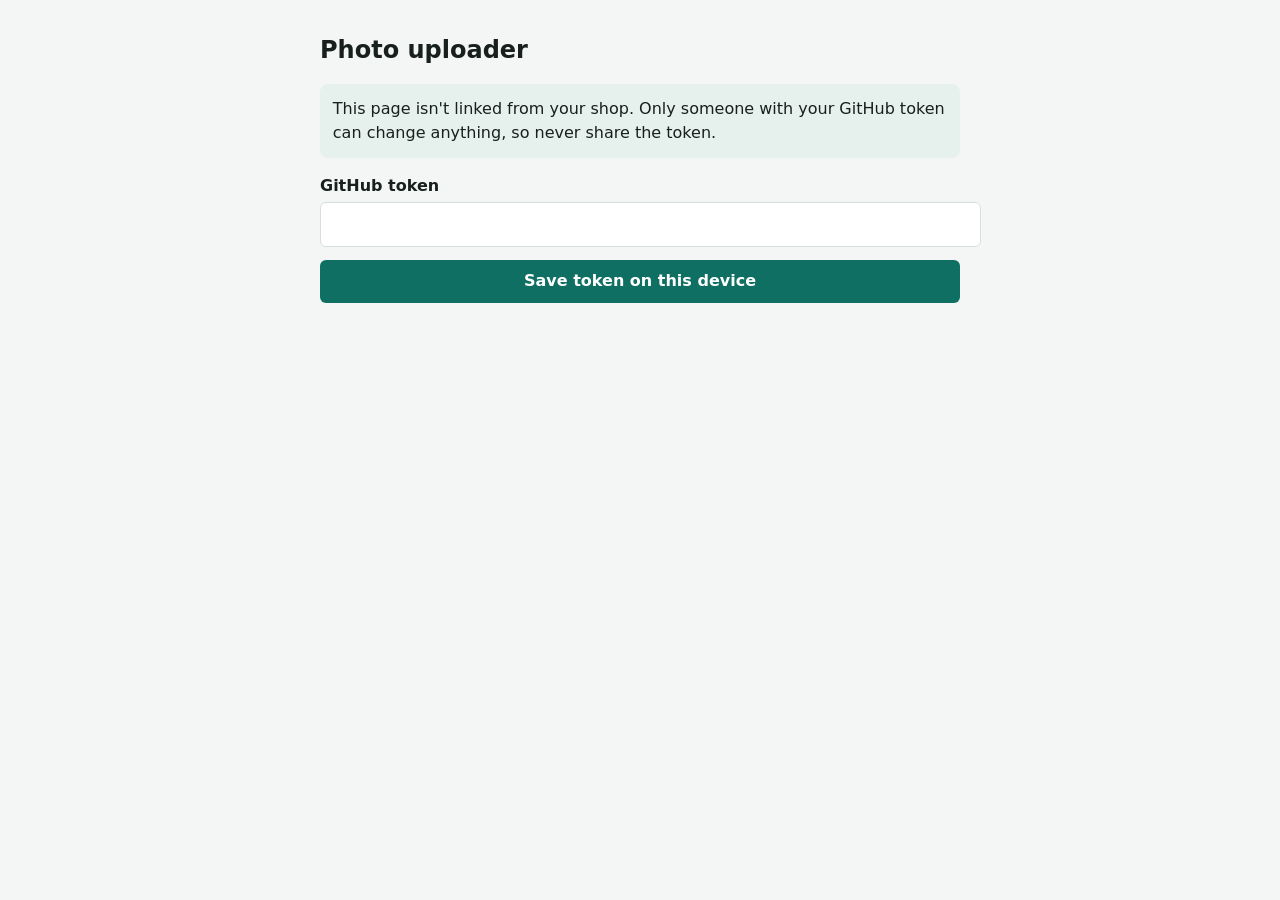
==== admin.html @ 14df7a40 "Add files via upload" ====
<!DOCTYPE html>
<html lang="en"><head><meta charset="utf-8"><meta name="viewport" content="width=device-width,initial-scale=1"><meta name="robots" content="noindex">
<title>Photo uploader</title>
<style>
body{font:16px/1.5 system-ui,sans-serif;max-width:640px;margin:0 auto;padding:1rem;background:#f4f6f5;color:#17201d}
h1{font-size:1.5rem}label{display:block;font-weight:600;margin:1rem 0 .25rem}
input,select,button{font:inherit;padding:.6rem;border:1px solid #d8dedb;border-radius:6px;width:100%;background:#fff}
button{background:#0e6f62;color:#fff;border:0;cursor:pointer;font-weight:600;margin-top:.8rem}button:disabled{opacity:.6}
button.s{width:auto;background:#fff;color:#17201d;border:1px solid #d8dedb;padding:.3rem .6rem;margin:0 .3rem 0 0}
.row{display:flex;gap:.8rem;align-items:center;padding:.5rem 0;border-bottom:1px solid #d8dedb}
.row img{width:64px;height:64px;object-fit:cover;border-radius:6px;background:#e3ebe8}.row span{flex:1}
#log{white-space:pre-wrap;margin-top:1rem;font-size:.95rem}.note{background:#e6f0ed;padding:.8rem;border-radius:8px}
</style></head><body>
<h1>Photo uploader</h1>
<p class="note">This page isn't linked from your shop. Only someone with your GitHub token can change anything, so never share the token.</p>
<div id="tokbox"><label for="tok">GitHub token</label><input id="tok" type="password" autocomplete="off">
<button id="savetok" type="button">Save token on this device</button></div>
<div id="app" hidden>
<label for="prod">Product</label><select id="prod"></select>
<label for="files">Photos (the first one you add becomes the main photo if the product has none)</label><input id="files" type="file" accept="image/*" multiple>
<button id="up" type="button">Upload</button>
<label for="col">Color shown in the main photo (optional)</label><select id="col"></select>
<h2>Photos for this product</h2><div id="list"></div>
<p><button class="s" id="forget" type="button">Forget token on this device</button></p>
</div>
<div id="log" role="status"></div>
<script src="products.js"></script>
<script>
// ---- settings: change only if your repository details change ----
const OWNER = "goodgamer-2222", REPO = "StephenSkrove3DPrints";
let branch = "main", sha = null, photos = {};
const $ = s => document.querySelector(s);
const say = t => { $("#log").textContent = t; };
const tok = () => { try { return localStorage.getItem("ghtok") || ""; } catch (e) { return ""; } };
const api = (path, opt = {}) => fetch(`https://api.github.com/repos/${OWNER}/${REPO}${path ? "/" + path : ""}`, { ...opt, headers: { Authorization: "Bearer " + tok(), Accept: "application/vnd.github+json", "Content-Type": "application/json" } })
  .then(async r => { const j = await r.json().catch(() => ({})); if (!r.ok) throw new Error(r.status + ": " + (j.message || "request failed")); return j; });
const b64 = s => btoa(unescape(encodeURIComponent(s)));
const parsePhotos = t => { try { return JSON.parse(t.slice(t.indexOf("{"), t.lastIndexOf("}") + 1) || "{}"); } catch (e) { return {}; } };
const serialize = o => `// Photo lists, managed by admin.html. Please don't edit by hand.\nconst PHOTOS = ${JSON.stringify(o, null, 2)};\n`;
const nextName = id => { const n = ((photos[id] || {}).images || []).map(p => +(p.match(new RegExp(id + "-(\\d+)\\.jpg$")) || [0, 0])[1]); return `${id}-${Math.max(0, ...n) + 1}.jpg`; };
const cur = () => PRODUCTS.find(p => p.id === $("#prod").value);

async function shrink(file) {
  const bm = await createImageBitmap(file, { imageOrientation: "from-image" });
  const k = Math.min(1, 1200 / Math.max(bm.width, bm.height)), c = document.createElement("canvas");
  c.width = Math.round(bm.width * k); c.height = Math.round(bm.height * k);
  c.getContext("2d").drawImage(bm, 0, 0, c.width, c.height);
  return c.toDataURL("image/jpeg", .82).split(",")[1];
}
async function load() {
  branch = (await api("")).default_branch;
  try {
    const f = await api(`contents/photos.js?ref=${branch}`);
    sha = f.sha; photos = parsePhotos(decodeURIComponent(escape(atob(f.content.replace(/\n/g, "")))));
  } catch (e) { if (!/^404/.test(e.message)) throw e; sha = null; photos = {}; }
}
async function save(msg) {
  const body = { message: msg, content: b64(serialize(photos)), branch };
  if (sha) body.sha = sha;
  sha = (await api("contents/photos.js", { method: "PUT", body: JSON.stringify(body) })).content.sha;
}
function show() {
  const p = cur(), x = photos[p.id] || {}, imgs = x.images || [];
  $("#col").innerHTML = `<option value="">(none)</option>` + p.colors.map(c => `<option ${c === x.defaultColor ? "selected" : ""}>${c}</option>`).join("");
  $("#list").innerHTML = imgs.length ? imgs.map((s, i) => `<div class="row"><img src="${s}" alt=""><span>${s.split("/").pop()}${i ? "" : " (main)"}</span>${i ? `<button class="s" data-a="main" data-i="${i}">Make main</button>` : ""}<button class="s" data-a="del" data-i="${i}">Remove</button></div>`).join("") : "<p>No photos yet.</p>";
}
async function run(label, fn) {
  const b = $("#up"); b.disabled = true;
  try { say(label + "..."); await fn(); say("Done. The shop updates in a minute or two (refresh it then). New thumbnails here may need that long too."); }
  catch (e) { say("Something went wrong: " + e.message); }
  b.disabled = false; show();
}
async function start() {
  $("#tokbox").hidden = true; $("#app").hidden = false; say("Connecting to GitHub...");
  try { await load(); $("#prod").innerHTML = PRODUCTS.map(p => `<option value="${p.id}">${p.name}</option>`).join(""); show(); say("Ready. Choose a product and add photos."); }
  catch (e) { say("Couldn't connect: " + e.message + "\nCheck the token and that it has access to this repository."); $("#tokbox").hidden = false; $("#app").hidden = true; }
}
$("#savetok").onclick = () => { try { localStorage.setItem("ghtok", $("#tok").value.trim()); } catch (e) {} $("#tok").value = ""; start(); };
$("#forget").onclick = () => { try { localStorage.removeItem("ghtok"); } catch (e) {} location.reload(); };
$("#prod").onchange = show;
$("#col").onchange = () => run("Saving color", async () => { const id = cur().id; photos[id] = { ...(photos[id] || {}), defaultColor: $("#col").value }; await save("Set default color for " + id); });
$("#list").onclick = e => {
  const b = e.target.closest("button"); if (!b) return;
  const id = cur().id, a = photos[id].images, i = +b.dataset.i;
  if (b.dataset.a === "main") a.unshift(a.splice(i, 1)[0]); else a.splice(i, 1);
  run("Saving", () => save("Update photos for " + id));
};
$("#up").onclick = () => {
  const files = [...$("#files").files], id = cur().id;
  if (!files.length) return say("Choose at least one photo first.");
  run(`Uploading ${files.length} photo(s)`, async () => {
    photos[id] = photos[id] || {}; photos[id].images = photos[id].images || [];
    for (const f of files) {
      const name = nextName(id);
      await api("contents/images/" + name, { method: "PUT", body: JSON.stringify({ message: "Add photo " + name, content: await shrink(f), branch }) });
      photos[id].images.push("images/" + name);
    }
    await save("Add photos for " + id); $("#files").value = "";
  });
};
if (tok()) start();
</script></body></html>
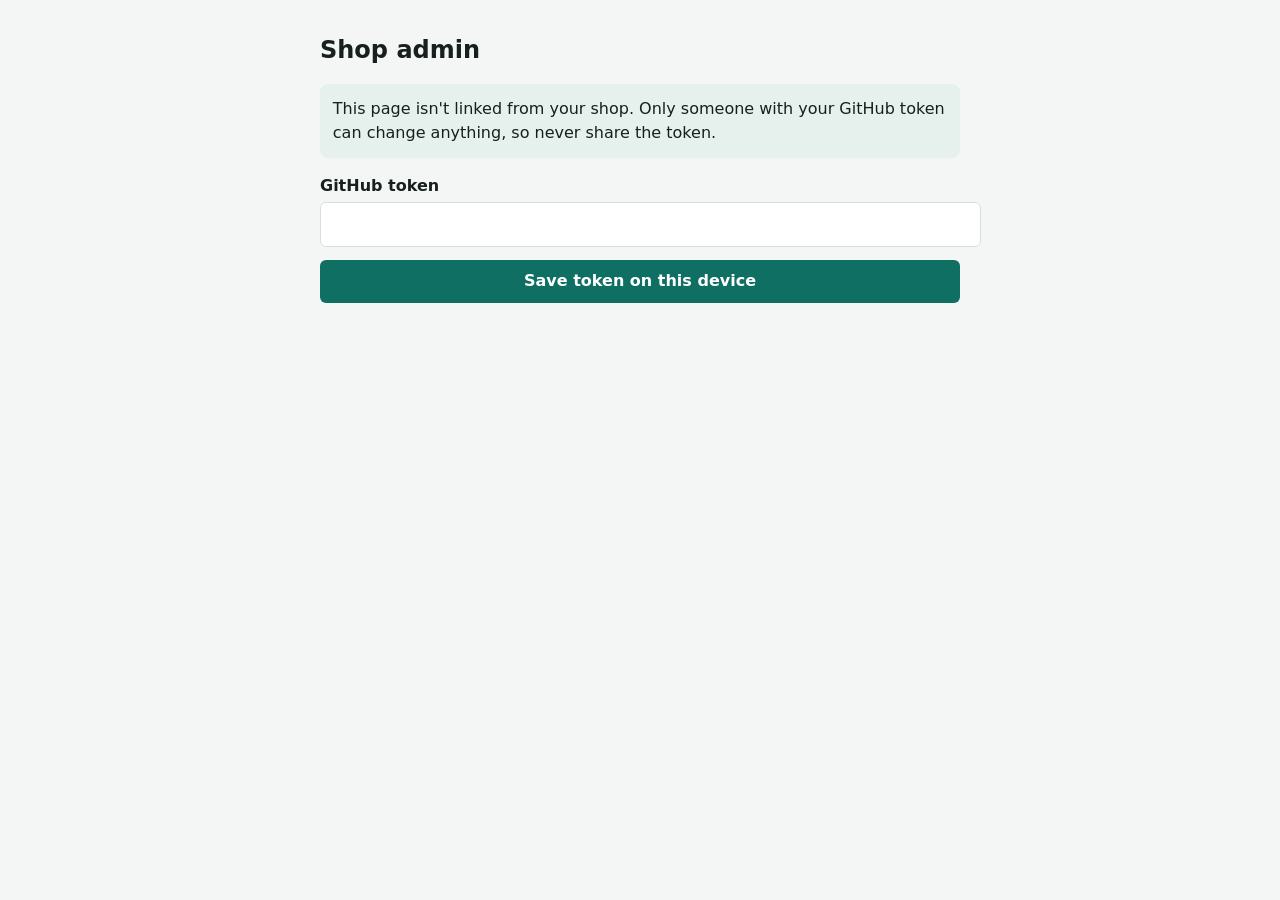
==== commit e7b92e45: "Add files via upload" ====
--- a/admin.html
+++ b/admin.html
@@ -1,26 +1,47 @@
 <!DOCTYPE html>
 <html lang="en"><head><meta charset="utf-8"><meta name="viewport" content="width=device-width,initial-scale=1"><meta name="robots" content="noindex">
-<title>Photo uploader</title>
+<title>Shop admin</title>
 <style>
 body{font:16px/1.5 system-ui,sans-serif;max-width:640px;margin:0 auto;padding:1rem;background:#f4f6f5;color:#17201d}
-h1{font-size:1.5rem}label{display:block;font-weight:600;margin:1rem 0 .25rem}
+h1{font-size:1.5rem}h2{font-size:1.15rem;margin-top:1.6rem}label{display:block;font-weight:600;margin:1rem 0 .25rem}
 input,select,button{font:inherit;padding:.6rem;border:1px solid #d8dedb;border-radius:6px;width:100%;background:#fff}
+input[type=checkbox]{width:auto;padding:0}label.chk{display:inline-flex;gap:.4rem;align-items:center;font-weight:400;margin:.2rem .9rem .2rem 0}
 button{background:#0e6f62;color:#fff;border:0;cursor:pointer;font-weight:600;margin-top:.8rem}button:disabled{opacity:.6}
-button.s{width:auto;background:#fff;color:#17201d;border:1px solid #d8dedb;padding:.3rem .6rem;margin:0 .3rem 0 0}
-.row{display:flex;gap:.8rem;align-items:center;padding:.5rem 0;border-bottom:1px solid #d8dedb}
+button.s,button.t{width:auto;background:#fff;color:#17201d;border:1px solid #d8dedb;padding:.3rem .7rem;margin:0 .3rem .3rem 0}
+button.t.on{background:#0e6f62;color:#fff}
+.row{display:flex;gap:.8rem;align-items:center;padding:.4rem 0;border-bottom:1px solid #d8dedb}
 .row img{width:64px;height:64px;object-fit:cover;border-radius:6px;background:#e3ebe8}.row span{flex:1}
+.row select{width:auto;max-width:45%}.row input[type=number]{width:6rem}.row .s{flex:none}
 #log{white-space:pre-wrap;margin-top:1rem;font-size:.95rem}.note{background:#e6f0ed;padding:.8rem;border-radius:8px}
 </style></head><body>
-<h1>Photo uploader</h1>
+<h1>Shop admin</h1>
 <p class="note">This page isn't linked from your shop. Only someone with your GitHub token can change anything, so never share the token.</p>
 <div id="tokbox"><label for="tok">GitHub token</label><input id="tok" type="password" autocomplete="off">
 <button id="savetok" type="button">Save token on this device</button></div>
 <div id="app" hidden>
-<label for="prod">Product</label><select id="prod"></select>
-<label for="files">Photos (the first one you add becomes the main photo if the product has none)</label><input id="files" type="file" accept="image/*" multiple>
+<div class="tabs"><button class="t on" data-t="photos" type="button">Photos</button><button class="t" data-t="prices" type="button">Prices &amp; stock</button><button class="t" data-t="bar" type="button">Announcement</button></div>
+<section id="photos">
+<label for="prod">Product (each photo below can be changed)</label><select id="prod"></select>
+<label for="files">Photos (choose as many as you like; the first one for a product becomes its main photo if it has none)</label><input id="files" type="file" accept="image/*" multiple>
+<div id="queue"></div>
 <button id="up" type="button">Upload</button>
 <label for="col">Color shown in the main photo (optional)</label><select id="col"></select>
 <h2>Photos for this product</h2><div id="list"></div>
+</section>
+<section id="prices" hidden>
+<h2>Prices and home page</h2><p>Change any price, and tick "Home" for the products to show on the home page (three works best).</p>
+<div id="plist"></div><button id="psave" type="button">Save prices and home page picks</button>
+<h2>Sold-out colors for one product</h2>
+<select id="sprod" aria-label="Product"></select><div id="scols"></div><button id="ssave" type="button">Save stock for this product</button>
+<h2>Out of stock everywhere</h2><p>Tick a color you've run out of. It shows as sold out on every product.</p>
+<div id="gcols"></div><button id="gsave" type="button">Save</button>
+</section>
+<section id="bar" hidden>
+<h2>Announcement bar</h2><p>A one-line message across the top of every page, for things like "Holiday orders close Dec 10."</p>
+<label class="chk"><input id="aon" type="checkbox"> Show the bar</label>
+<label for="atext">Message</label><input id="atext" maxlength="140" placeholder="e.g. Printing is busy, replies may take 2 days">
+<button id="asave" type="button">Save announcement</button>
+</section>
 <p><button class="s" id="forget" type="button">Forget token on this device</button></p>
 </div>
 <div id="log" role="status"></div>
@@ -28,17 +49,41 @@
 <script>
 // ---- settings: change only if your repository details change ----
 const OWNER = "goodgamer-2222", REPO = "StephenSkrove3DPrints";
-let branch = "main", sha = null, photos = {};
+let branch = "main", photos = {}, settings = {}, queue = [];
+const meta = {}, pend = {};
+let sPend = {}, gPend = {};
 const $ = s => document.querySelector(s);
 const say = t => { $("#log").textContent = t; };
 const tok = () => { try { return localStorage.getItem("ghtok") || ""; } catch (e) { return ""; } };
 const api = (path, opt = {}) => fetch(`https://api.github.com/repos/${OWNER}/${REPO}${path ? "/" + path : ""}`, { ...opt, headers: { Authorization: "Bearer " + tok(), Accept: "application/vnd.github+json", "Content-Type": "application/json" } })
   .then(async r => { const j = await r.json().catch(() => ({})); if (!r.ok) throw new Error(r.status + ": " + (j.message || "request failed")); return j; });
 const b64 = s => btoa(unescape(encodeURIComponent(s)));
-const parsePhotos = t => { try { return JSON.parse(t.slice(t.indexOf("{"), t.lastIndexOf("}") + 1) || "{}"); } catch (e) { return {}; } };
-const serialize = o => `// Photo lists, managed by admin.html. Please don't edit by hand.\nconst PHOTOS = ${JSON.stringify(o, null, 2)};\n`;
-const nextName = id => { const n = ((photos[id] || {}).images || []).map(p => +(p.match(new RegExp(id + "-(\\d+)\\.jpg$")) || [0, 0])[1]); return `${id}-${Math.max(0, ...n) + 1}.jpg`; };
-const cur = () => PRODUCTS.find(p => p.id === $("#prod").value);
+const parseObj = t => { try { return JSON.parse(t.slice(t.indexOf("{"), t.lastIndexOf("}") + 1) || "{}"); } catch (e) { return {}; } };
+const nextNum = id => Math.max(0, ...((photos[id] || {}).images || []).map(p => +(p.match(new RegExp(id + "-(\\d+)\\.jpg$")) || [0, 0])[1])) + 1;
+const base = id => PRODUCTS.find(p => p.id === id);
+const ov = id => (settings.products || {})[id] || {};
+const curPrice = p => ov(p.id).price ?? p.price;
+const curFeat = p => ov(p.id).featured ?? !!p.featured;
+const curOut = p => ov(p.id).soldOut ?? p.soldOut;
+const cur = () => base($("#prod").value);
+function setOv(id, k, v, baseV) {
+  settings.products = settings.products || {};
+  const o = settings.products[id] = settings.products[id] || {};
+  if (JSON.stringify(v) === JSON.stringify(baseV)) delete o[k]; else o[k] = v;
+  if (!Object.keys(o).length) delete settings.products[id];
+}
+async function readJS(name) {
+  try { const f = await api(`contents/${name}?ref=${branch}`); meta[name] = f.sha; return parseObj(decodeURIComponent(escape(atob(f.content.replace(/\n/g, ""))))); }
+  catch (e) { if (!/^404/.test(e.message)) throw e; meta[name] = null; return {}; }
+}
+async function writeJS(name, v, obj, msg) {
+  const body = { message: msg, content: b64(`// Managed by admin.html. Please don't edit by hand.\nconst ${v} = ${JSON.stringify(obj, null, 2)};\n`), branch };
+  if (meta[name]) body.sha = meta[name];
+  meta[name] = (await api("contents/" + name, { method: "PUT", body: JSON.stringify(body) })).content.sha;
+}
+const savePhotos = m => writeJS("photos.js", "PHOTOS", photos, m);
+const saveSettings = m => writeJS("settings.js", "SETTINGS", settings, m);
+async function load() { branch = (await api("")).default_branch; photos = await readJS("photos.js"); settings = await readJS("settings.js"); }
 
 async function shrink(file) {
   const bm = await createImageBitmap(file, { imageOrientation: "from-image" });
@@ -47,56 +92,113 @@
   c.getContext("2d").drawImage(bm, 0, 0, c.width, c.height);
   return c.toDataURL("image/jpeg", .82).split(",")[1];
 }
-async function load() {
-  branch = (await api("")).default_branch;
-  try {
-    const f = await api(`contents/photos.js?ref=${branch}`);
-    sha = f.sha; photos = parsePhotos(decodeURIComponent(escape(atob(f.content.replace(/\n/g, "")))));
-  } catch (e) { if (!/^404/.test(e.message)) throw e; sha = null; photos = {}; }
-}
-async function save(msg) {
-  const body = { message: msg, content: b64(serialize(photos)), branch };
-  if (sha) body.sha = sha;
-  sha = (await api("contents/photos.js", { method: "PUT", body: JSON.stringify(body) })).content.sha;
-}
-function show() {
+async function putImage(id, content) {
+  let n = nextNum(id);
+  for (let t = 0; t < 8; t++, n++) {
+    const name = `${id}-${n}.jpg`;
+    try { await api("contents/images/" + name, { method: "PUT", body: JSON.stringify({ message: "Add photo " + name, content, branch }) }); return "images/" + name; }
+    catch (e) { if (!/^422/.test(e.message)) throw e; }
+  }
+  throw new Error("Couldn't find a free file name");
+}
+function drawQueue() {
+  const opts = id => PRODUCTS.map(p => `<option value="${p.id}" ${p.id === id ? "selected" : ""}>${p.name}</option>`).join("");
+  $("#queue").innerHTML = queue.map((r, i) => `<div class="row"><img src="${r.url}" alt=""><span>${r.file.name}</span><select data-i="${i}" aria-label="Product for ${r.file.name}">${opts(r.id)}</select><button class="s" type="button" data-i="${i}" aria-label="Remove from this upload">×</button></div>`).join("");
+}
+function drawPhotos() {
   const p = cur(), x = photos[p.id] || {}, imgs = x.images || [];
   $("#col").innerHTML = `<option value="">(none)</option>` + p.colors.map(c => `<option ${c === x.defaultColor ? "selected" : ""}>${c}</option>`).join("");
   $("#list").innerHTML = imgs.length ? imgs.map((s, i) => `<div class="row"><img src="${s}" alt=""><span>${s.split("/").pop()}${i ? "" : " (main)"}</span>${i ? `<button class="s" data-a="main" data-i="${i}">Make main</button>` : ""}<button class="s" data-a="del" data-i="${i}">Remove</button></div>`).join("") : "<p>No photos yet.</p>";
 }
-async function run(label, fn) {
-  const b = $("#up"); b.disabled = true;
-  try { say(label + "..."); await fn(); say("Done. The shop updates in a minute or two (refresh it then). New thumbnails here may need that long too."); }
-  catch (e) { say("Something went wrong: " + e.message); }
-  b.disabled = false; show();
+const chk = (c, on, key) => `<label class="chk"><input type="checkbox" data-c="${c}" ${on ? "checked" : ""}> ${c}</label>`;
+function drawPrices() {
+  $("#plist").innerHTML = PRODUCTS.map(p => `<div class="row"><span>${p.name}</span><input type="number" step="0.5" min="0" data-id="${p.id}" data-k="price" value="${curPrice(p)}" aria-label="Price for ${p.name}"><label class="chk"><input type="checkbox" data-id="${p.id}" data-k="feat" ${curFeat(p) ? "checked" : ""}> Home</label></div>`).join("");
+}
+function drawStock() {
+  const p = base($("#sprod").value), out = curOut(p);
+  $("#scols").innerHTML = p.colors.map(c => chk(c, out.includes(c))).join("") || "<p>Mystery boxes have no colors.</p>";
+}
+function drawGlobal() { $("#gcols").innerHTML = Object.keys(COLORS).map(c => chk(c, (settings.soldOutColors || []).includes(c))).join(""); }
+function drawBar() { const a = settings.announcement || {}; $("#aon").checked = !!a.on; $("#atext").value = a.text || ""; }
+function redraw() { drawPhotos(); drawPrices(); drawStock(); drawGlobal(); drawBar(); drawQueue(); }
+
+async function run(label, fn, btn) {
+  if (btn) btn.disabled = true;
+  try { say(label + "..."); await fn(); say("Done. The shop updates in a minute or two (refresh it then)."); }
+  catch (e) { say("Something went wrong: " + e.message + "\n(Reloaded your saved settings from GitHub so this page matches the shop.)"); try { await load(); } catch (_) {} }
+  if (btn) btn.disabled = false; redraw();
 }
 async function start() {
   $("#tokbox").hidden = true; $("#app").hidden = false; say("Connecting to GitHub...");
-  try { await load(); $("#prod").innerHTML = PRODUCTS.map(p => `<option value="${p.id}">${p.name}</option>`).join(""); show(); say("Ready. Choose a product and add photos."); }
-  catch (e) { say("Couldn't connect: " + e.message + "\nCheck the token and that it has access to this repository."); $("#tokbox").hidden = false; $("#app").hidden = true; }
+  try {
+    await load();
+    $("#prod").innerHTML = PRODUCTS.map(p => `<option value="${p.id}">${p.name}</option>`).join("");
+    $("#sprod").innerHTML = PRODUCTS.filter(p => !p.mystery).map(p => `<option value="${p.id}">${p.name}</option>`).join("");
+    redraw(); say("Ready.");
+  } catch (e) { say("Couldn't connect: " + e.message + "\nCheck the token and that it has access to this repository."); $("#tokbox").hidden = false; $("#app").hidden = true; }
 }
 $("#savetok").onclick = () => { try { localStorage.setItem("ghtok", $("#tok").value.trim()); } catch (e) {} $("#tok").value = ""; start(); };
 $("#forget").onclick = () => { try { localStorage.removeItem("ghtok"); } catch (e) {} location.reload(); };
-$("#prod").onchange = show;
-$("#col").onchange = () => run("Saving color", async () => { const id = cur().id; photos[id] = { ...(photos[id] || {}), defaultColor: $("#col").value }; await save("Set default color for " + id); });
+$(".tabs").onclick = e => { const b = e.target.closest("button"); if (!b) return; ["photos", "prices", "bar"].forEach(id => { $("#" + id).hidden = id !== b.dataset.t; }); document.querySelectorAll(".t").forEach(x => x.classList.toggle("on", x === b)); };
+
+// photos
+$("#prod").onchange = () => { drawPhotos(); queue.forEach(r => { if (!r.manual) r.id = $("#prod").value; }); drawQueue(); };
+$("#files").onchange = () => { queue = [...$("#files").files].map(f => ({ file: f, id: $("#prod").value, manual: false, url: URL.createObjectURL(f) })); drawQueue(); };
+$("#queue").onchange = e => { const i = +e.target.dataset.i; queue[i].id = e.target.value; queue[i].manual = true; };
+$("#queue").onclick = e => { const b = e.target.closest("button"); if (!b) return; queue.splice(+b.dataset.i, 1); drawQueue(); };
+$("#col").onchange = () => run("Saving color", async () => { const id = cur().id; photos[id] = { ...(photos[id] || {}), defaultColor: $("#col").value }; await savePhotos("Set default color for " + id); }, $("#up"));
 $("#list").onclick = e => {
   const b = e.target.closest("button"); if (!b) return;
   const id = cur().id, a = photos[id].images, i = +b.dataset.i;
   if (b.dataset.a === "main") a.unshift(a.splice(i, 1)[0]); else a.splice(i, 1);
-  run("Saving", () => save("Update photos for " + id));
+  run("Saving", () => savePhotos("Update photos for " + id), $("#up"));
 };
 $("#up").onclick = () => {
-  const files = [...$("#files").files], id = cur().id;
-  if (!files.length) return say("Choose at least one photo first.");
-  run(`Uploading ${files.length} photo(s)`, async () => {
-    photos[id] = photos[id] || {}; photos[id].images = photos[id].images || [];
-    for (const f of files) {
-      const name = nextName(id);
-      await api("contents/images/" + name, { method: "PUT", body: JSON.stringify({ message: "Add photo " + name, content: await shrink(f), branch }) });
-      photos[id].images.push("images/" + name);
+  if (!queue.length) return say("Choose at least one photo first.");
+  return run(`Uploading ${queue.length} photo(s)`, async () => {
+    const done = new Set();
+    try {
+      for (const r of queue) {
+        photos[r.id] = photos[r.id] || {}; const a = photos[r.id].images = photos[r.id].images || [];
+        a.push(await putImage(r.id, await shrink(r.file))); done.add(r);
+      }
+    } finally {
+      if (done.size) await savePhotos("Add photos");
+      queue = queue.filter(r => !done.has(r)); if (!queue.length) $("#files").value = ""; drawQueue();
     }
-    await save("Add photos for " + id); $("#files").value = "";
-  });
+  }, $("#up"));
 };
+
+// prices, home page picks, stock
+$("#plist").oninput = e => { const t = e.target, d = t.dataset; if (!d || !d.id) return; (pend[d.id] = pend[d.id] || {})[d.k] = d.k === "price" ? parseFloat(t.value) : t.checked; };
+$("#psave").onclick = () => run("Saving prices", async () => {
+  for (const [id, v] of Object.entries(pend)) {
+    const b = base(id);
+    if ("price" in v) { if (!(v.price >= 0)) throw new Error("Please enter a valid price for " + b.name); setOv(id, "price", v.price, b.price); }
+    if ("feat" in v) setOv(id, "featured", v.feat, !!b.featured);
+  }
+  await saveSettings("Update prices and home page picks"); for (const k in pend) delete pend[k];
+}, $("#psave"));
+$("#sprod").onchange = () => { sPend = {}; drawStock(); };
+$("#scols").onchange = e => { if (e.target.dataset && e.target.dataset.c) sPend[e.target.dataset.c] = e.target.checked; };
+$("#ssave").onclick = () => run("Saving stock", async () => {
+  const p = base($("#sprod").value), set = new Set(curOut(p));
+  for (const [c, on] of Object.entries(sPend)) on ? set.add(c) : set.delete(c);
+  setOv(p.id, "soldOut", [...set], p.soldOut); await saveSettings("Update stock for " + p.id); sPend = {};
+}, $("#ssave"));
+$("#gcols").onchange = e => { if (e.target.dataset && e.target.dataset.c) gPend[e.target.dataset.c] = e.target.checked; };
+$("#gsave").onclick = () => run("Saving", async () => {
+  const set = new Set(settings.soldOutColors || []);
+  for (const [c, on] of Object.entries(gPend)) on ? set.add(c) : set.delete(c);
+  settings.soldOutColors = [...set]; if (!set.size) delete settings.soldOutColors;
+  await saveSettings("Update colors out of stock everywhere"); gPend = {};
+}, $("#gsave"));
+
+// announcement bar
+$("#asave").onclick = () => run("Saving announcement", async () => {
+  const on = $("#aon").checked, text = $("#atext").value.trim();
+  if (on && !text) throw new Error("Type a message first, or untick Show the bar.");
+  settings.announcement = { on, text }; await saveSettings("Update announcement bar");
+}, $("#asave"));
 if (tok()) start();
 </script></body></html>
